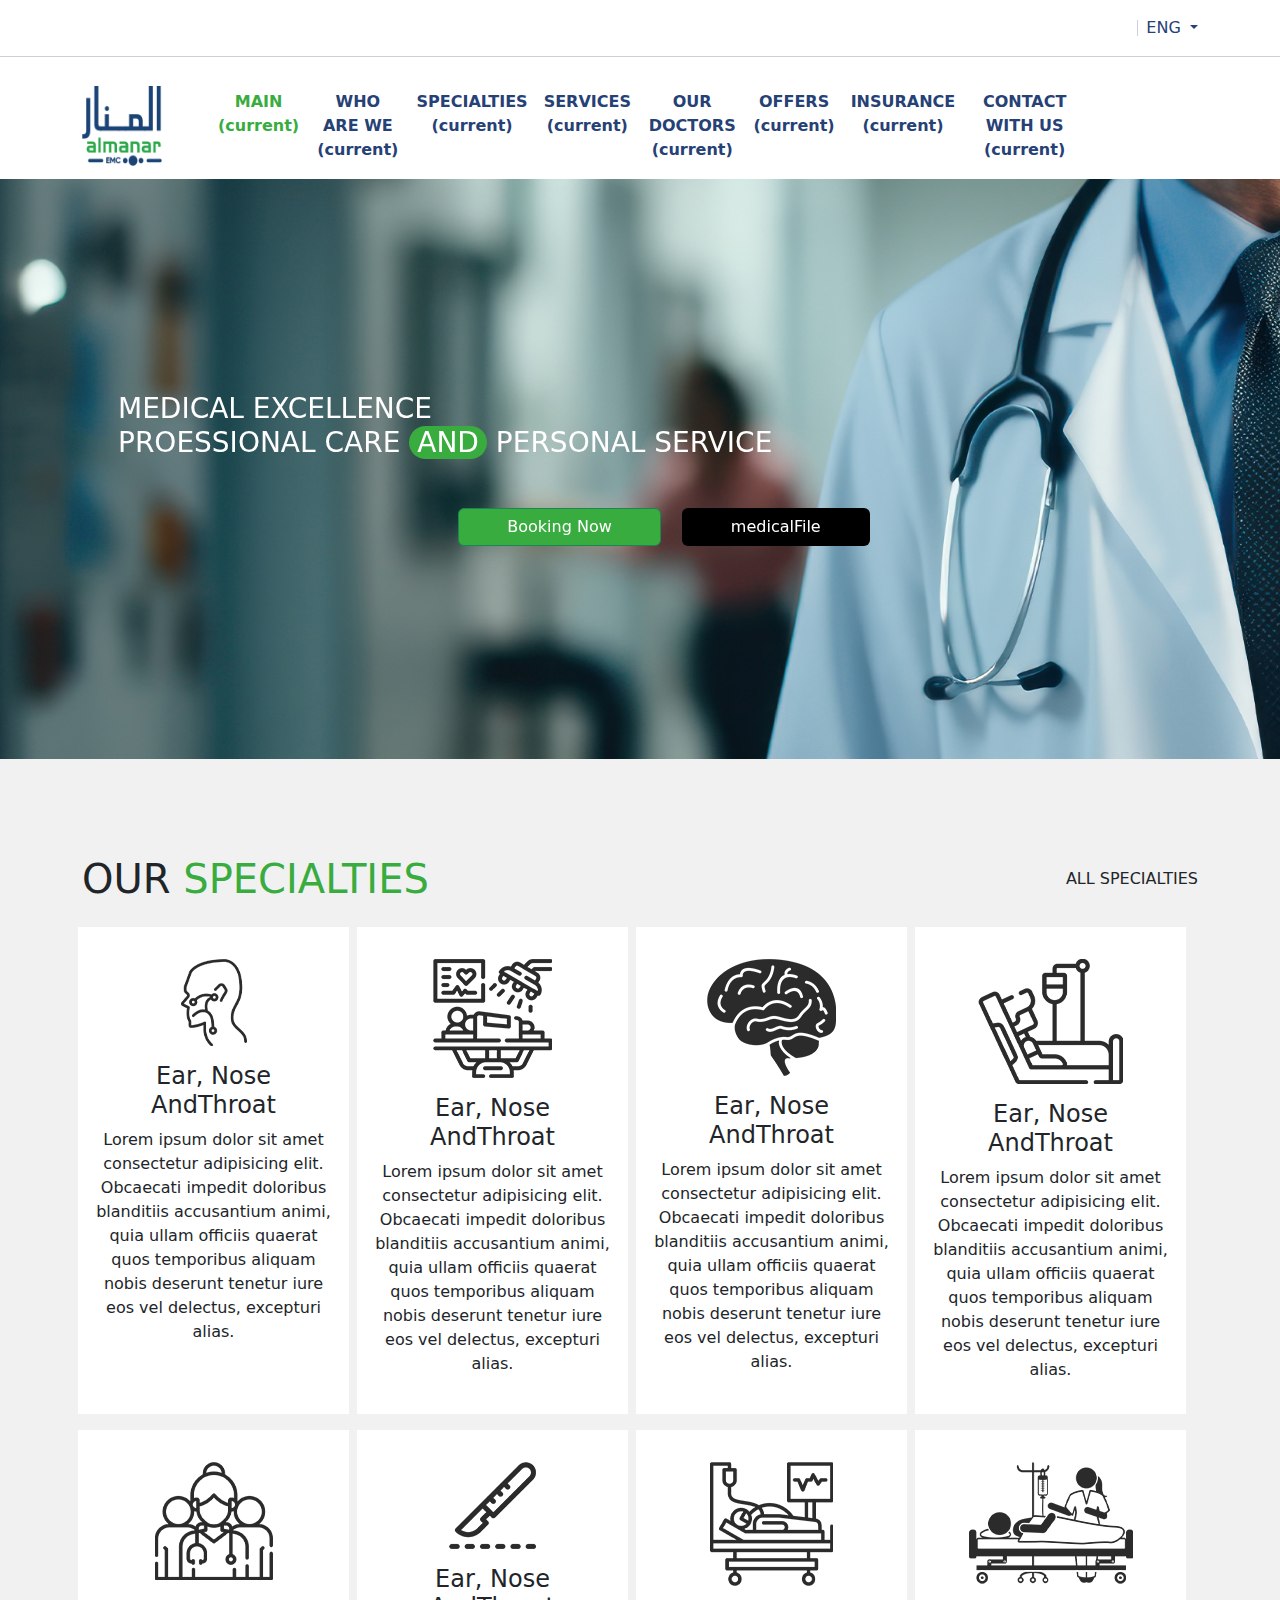
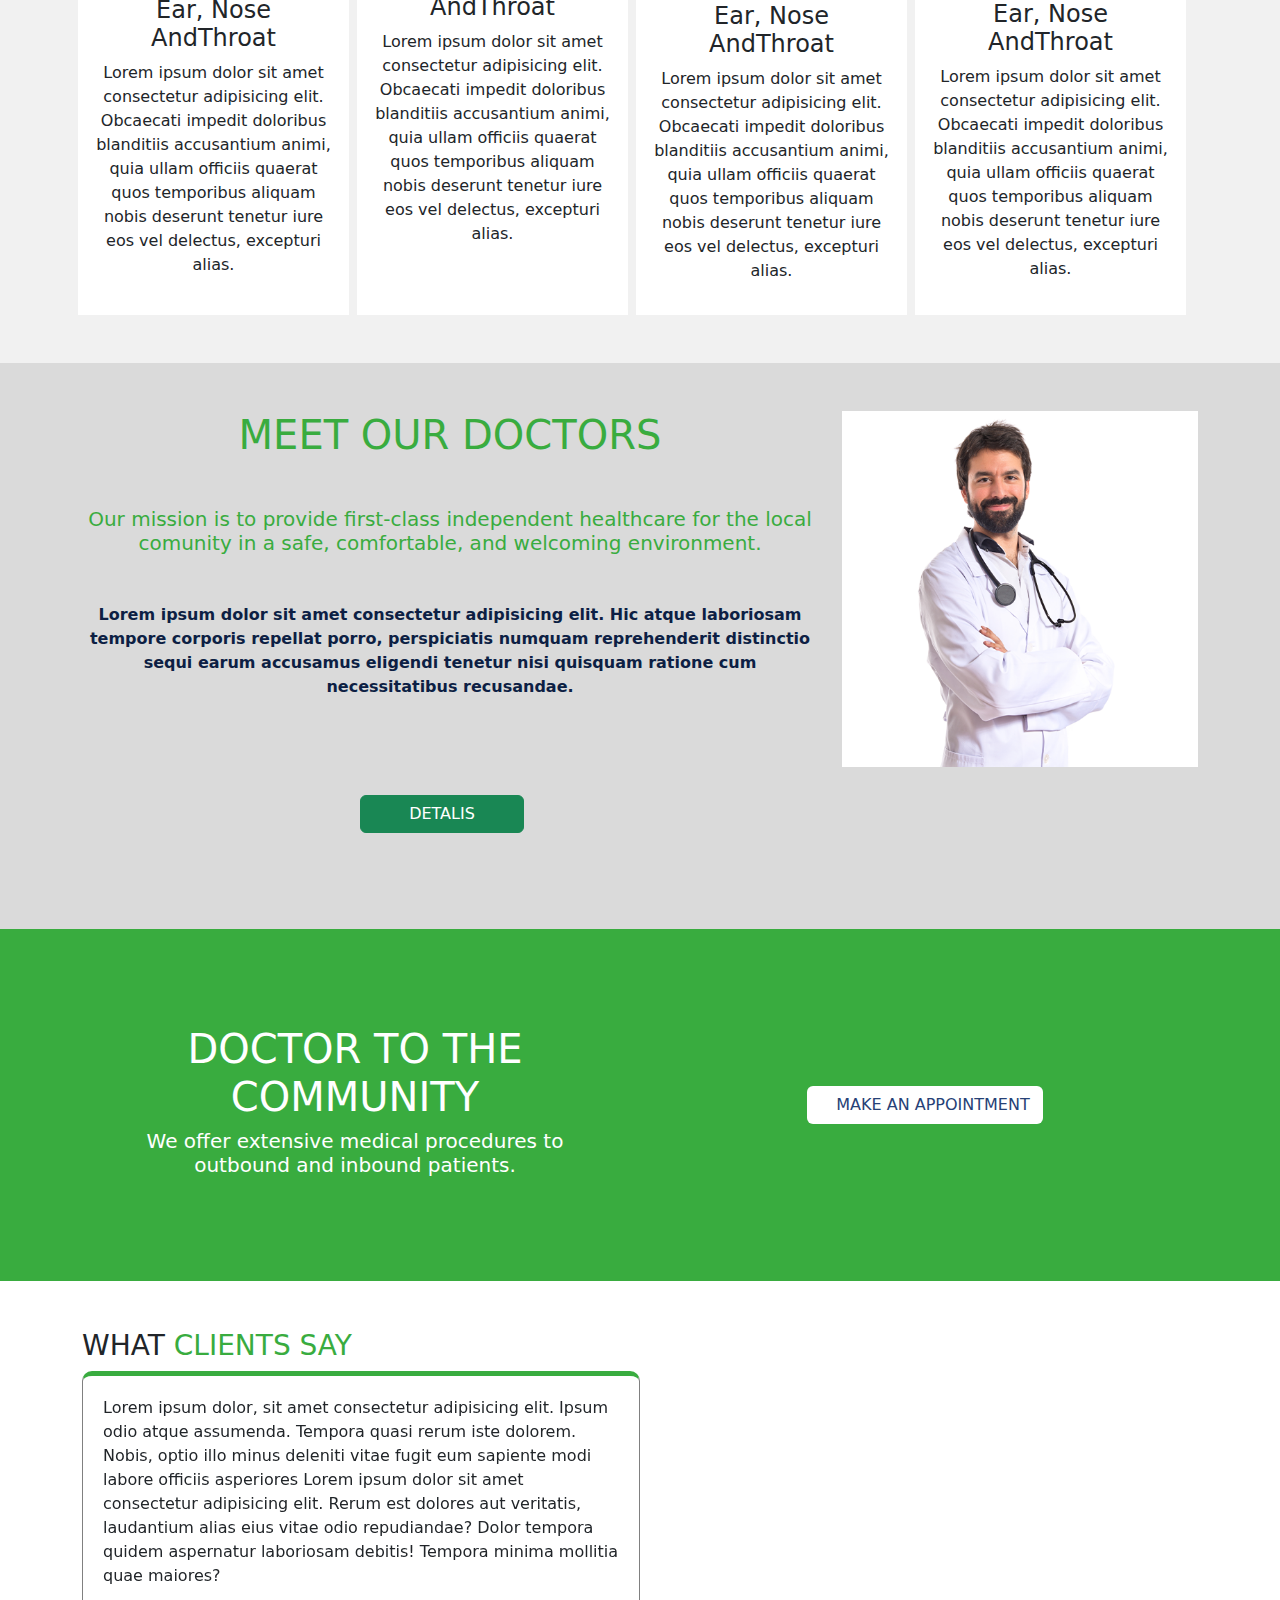
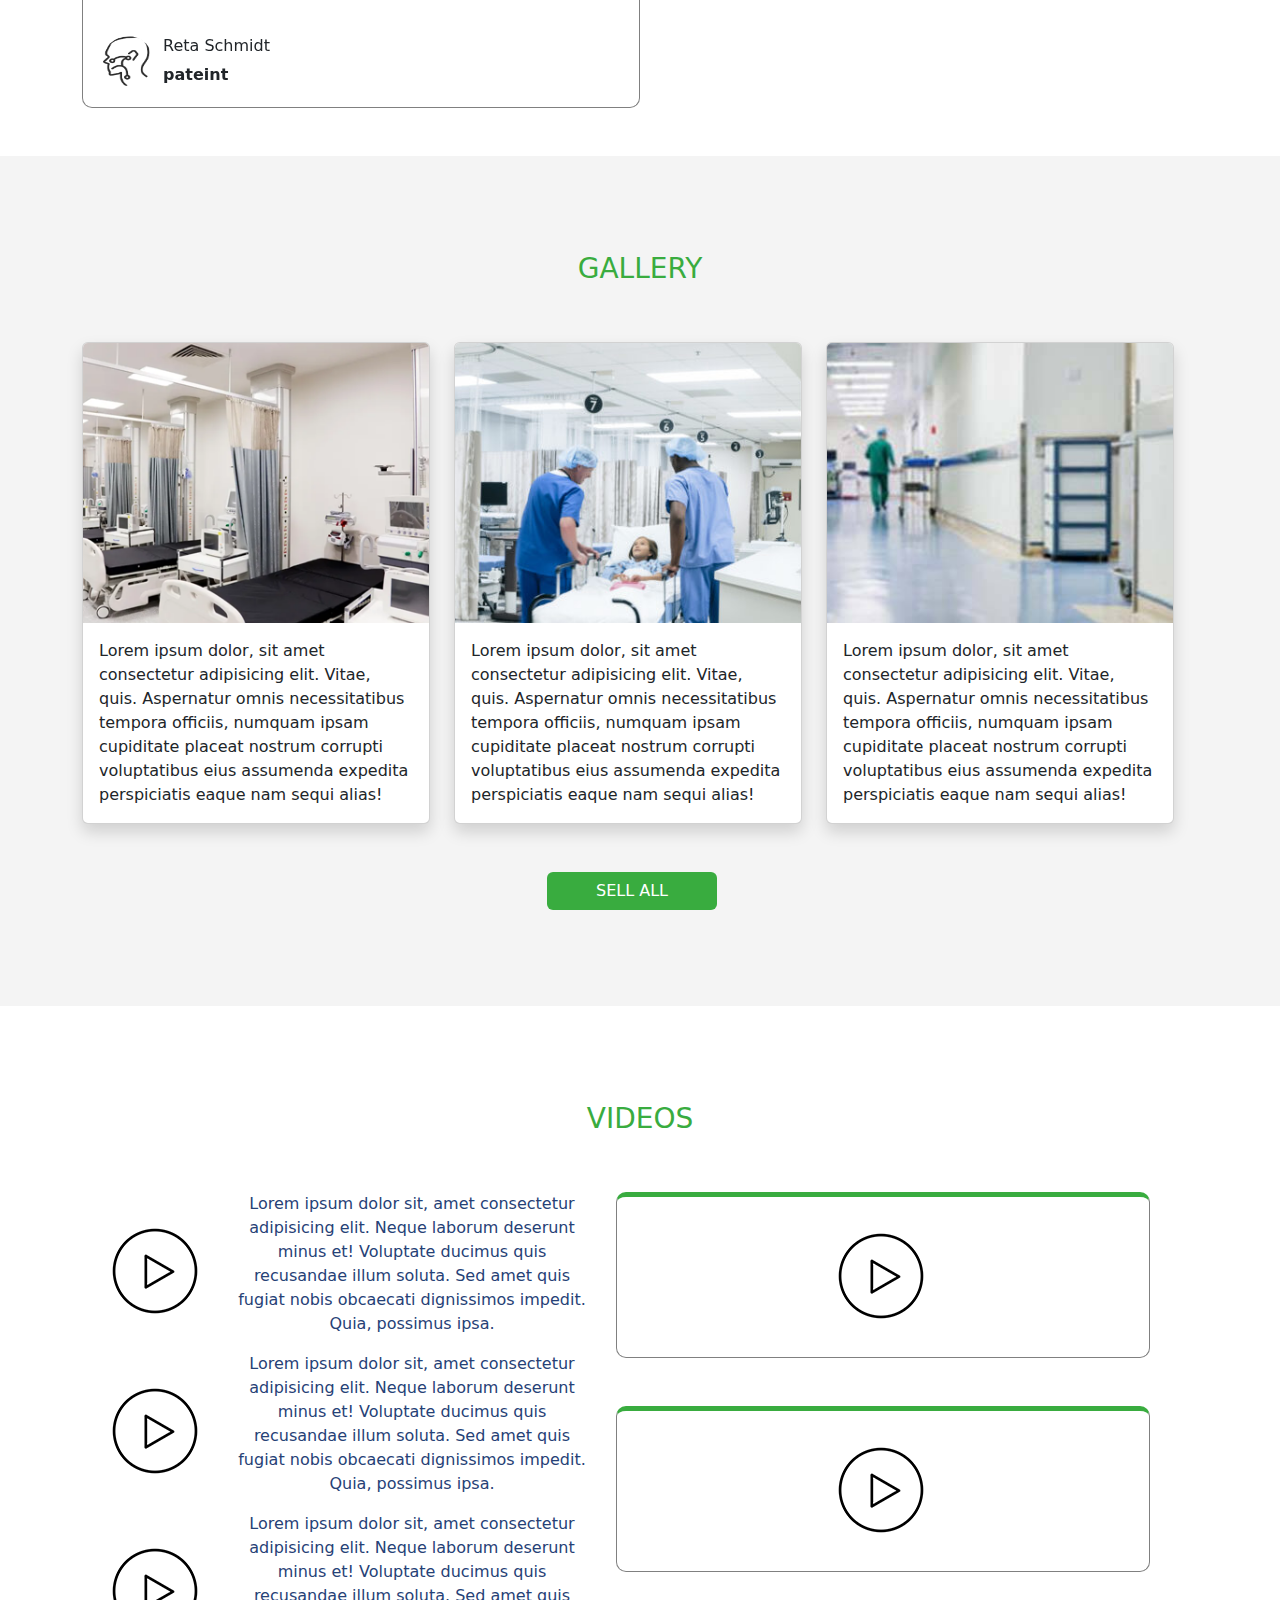
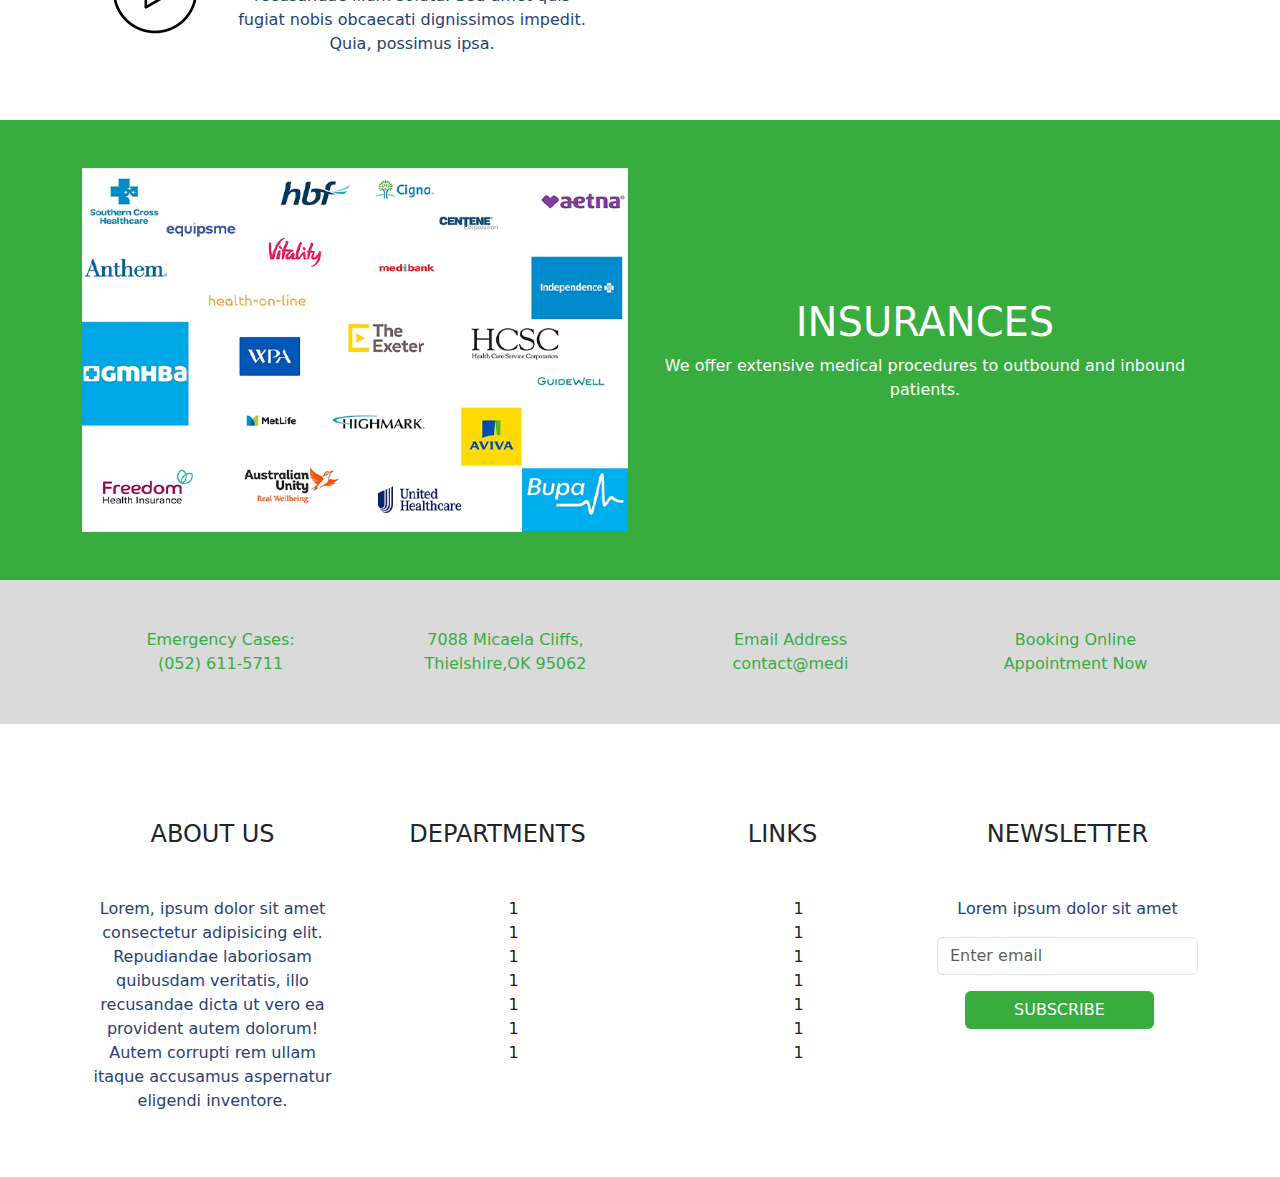
==== Home_page/index.html @ b16cdb9a "Main Folder" ====
<!DOCTYPE html>
<html lang="en">
  <head>
    <meta charset="UTF-8" />
    <meta name="viewport" content="width=device-width, initial-scale=1.0" />
    <title>Almanar</title>
    <!--Bootstrap cdn-->
    <link
      href="https://cdn.jsdelivr.net/npm/bootstrap@5.3.3/dist/css/bootstrap.min.css"
      rel="stylesheet"
      integrity="sha384-QWTKZyjpPEjISv5WaRU9OFeRpok6YctnYmDr5pNlyT2bRjXh0JMhjY6hW+ALEwIH"
      crossorigin="anonymous"
    />
    <!--Font awesome-->
    <link
      rel="stylesheet"
      href="https://cdnjs.cloudflare.com/ajax/libs/font-awesome/6.5.1/css/all.min.css"
      integrity="sha512-DTOQO9RWCH3ppGqcWaEA1BIZOC6xxalwEsw9c2QQeAIftl+Vegovlnee1c9QX4TctnWMn13TZye+giMm8e2LwA=="
      crossorigin="anonymous"
      referrerpolicy="no-referrer"
    />
    <!--Swiper-->
    <link rel="stylesheet" href="https://cdn.jsdelivr.net/npm/swiper@11/swiper-bundle.min.css" />
    <!--Custom css-->
    <link rel="stylesheet" href="style.css" />
  </head>
  <body>

    <!--Navbar-->
    <header class="nav mt-3">
      <div class="container">
        <div class="row">
          <div class="icons col-12 d-flex justify-content-lg-end justify-content-center  align-content-center my-auto">
            <i class="fa-brands fa-facebook-f fs-4 my-auto me-3"></i>
            <i class="fa-brands fa-x-twitter fs-4 my-auto mx-3"></i>
            <i class="fa-brands fa-instagram fs-4 my-auto mx-3"></i>
            <div class="vr my-auto mx-2"></div>

            <div class="dropdown">
              <span
                class="dropdown-toggle"
                type="button"
                id="dropdownMenuButton"
                data-toggle="dropdown"
                aria-haspopup="true"
                aria-expanded="false"
              >
                ENG
              </span>
              <div class="dropdown-menu" aria-labelledby="dropdownMenuButton">
                <a class="dropdown-item" href="#">ARB</a>
              </div>
            </div>
          </div>
        </div>
      </div>

      <hr class="mt-3 w-100" />

      <div class="container">
        <div class="menu">
          <nav class="navbar navbar-expand-lg navbar-light">
            <a class="navbar-brand mx-auto" href="#">
              <img src="asset/Logo_Image.png" width="80" height="80" alt="" />
            </a>
            <button
              class="navbar-toggler"
              type="button"
              data-toggle="collapse"
              data-target="#navbarSupportedContent"
              aria-controls="navbarSupportedContent"
              aria-expanded="false"
              aria-label="Toggle navigation"
            >
              <span class="navbar-toggler-icon"></span>
            </button>

            <div class="collapse navbar-collapse" id="navbarSupportedContent">
              <ul class="navbar-nav mx-5 text-center ">
                <li class="nav-item active">
                  <a class="nav-link" href="#">MAIN <span class="sr-only">(current)</span></a>
                </li>

                <li class="nav-item">
                  <a class="nav-link" href="#">WHO ARE WE <span class="sr-only">(current)</span></a>
                </li>

                <li class="nav-item">
                  <a class="nav-link" href="#"> SPECIALTIES <span class="sr-only">(current)</span></a>
                </li>

                <li class="nav-item">
                  <a class="nav-link" href="#">SERVICES <span class="sr-only">(current)</span></a>
                </li>

                <li class="nav-item">
                  <a class="nav-link" href="#">OUR DOCTORS <span class="sr-only">(current)</span></a>
                </li>

                <li class="nav-item">
                  <a class="nav-link" href="#">OFFERS <span class="sr-only">(current)</span></a>
                </li>

                <li class="nav-item">
                  <a class="nav-link" href="#">INSURANCE <span class="sr-only">(current)</span></a>
                </li>

                <li class="nav-item">
                  <a class="nav-link" href="#">CONTACT WITH US <span class="sr-only">(current)</span></a>
                </li>
                <li class="nav-item ms-5">
                  <a class="nav-link" href="#"><i class="fa-solid fa-magnifying-glass"></i></a>
                </li>
              </ul>
            </div>
          </nav>
        </div>
      </div>
    </header>
    <!--Navbar-->

    <!--Hero Section-->
    <div class="Hero d-flex justify-content-center align-items-center">
      <div class="container">
        <div class="row justify-content-center align-content-center">
         
          <div class=" swiper">
            <div class="swiper-wrapper">
              <div class="swiper-slide">
                <h3 class="text-white  ms-5">
                  MEDICAL EXCELLENCE <br />PROESSIONAL CARE <span class="v rounded-pill px-2"">AND</span> PERSONAL SERVICE
                </h3>
                <div class="btns ms-lg-5 text-center mt-5 ">
                  
                  <button type="button" class="btn btn-success  me-lg-3 my-3 my-lg-0 px-5 booking">Booking Now</button>
                  <button type="button" class="btn bg-black  text-white px-5 medicalFile">medicalFile</button>
                </div>
              </div>
              
              <div class="swiper-slide">
                <h3 class="text-white  ms-5">
                  MEDICAL EXCELLENCE <br />PROESSIONAL CARE <span class="v rounded-pill px-2"">AND</span> PERSONAL SERVICE
                </h3>
                <div class="btns ms-lg-5 text-center  mt-5">
                  
                  <button type="button" class="btn btn-success  me-lg-3 my-3  my-lg-0 px-5 booking">Booking Now</button>
                  <button type="button" class="btn bg-black  text-white px-5 medicalFile">medicalFile</button>
                </div>
              </div>
             
            </div>
            <div class="swiper-button swiper-button-next text-white px-3"></div>
            <div class=" swiper-button swiper-button-prev  text-white px-3 "></div>
          </div>
          
        </div>
      </div>
    </div>
    <!--Hero Section-->

    <!--OUR SPECIALTIES-->
    <div class="OURSPECIALTIES  py-5">
      <div class="container">
        <div class="row pt-5">
          <div class="col-12 d-flex justify-content-between  align-items-center">
            <h1>OUR <span class="display-lg-3 w">SPECIALTIES</span></h1>
            <h6>ALL SPECIALTIES</h6>
          </div>


          <div class="cards col-12 row text-center  ">

            <div class="col-12 col-lg  S_card mt-3 bg-white p-3 ms-2">
              <img src="asset/1.png" class="mt-3" alt="">
              <h4 class="mt-3 ">Ear, Nose AndThroat</h4>
              <p>Lorem ipsum dolor sit amet consectetur adipisicing elit. Obcaecati impedit doloribus blanditiis accusantium animi, quia ullam officiis quaerat quos temporibus aliquam nobis deserunt tenetur iure eos vel delectus, excepturi alias.</p>
            </div>

            <div class="col-12 col-lg  S_card mt-3 bg-white p-3 ms-2">
              <img src="asset/2.png" class="mt-3" alt="">
              <h4 class="mt-3 ">Ear, Nose AndThroat</h4>
              <p>Lorem ipsum dolor sit amet consectetur adipisicing elit. Obcaecati impedit doloribus blanditiis accusantium animi, quia ullam officiis quaerat quos temporibus aliquam nobis deserunt tenetur iure eos vel delectus, excepturi alias.</p>
            </div>


            <div class="col-12 col-lg S_card mt-3 bg-white ms-2 p-3 ms-2">
              <img src="asset/3.png" class="mt-3" alt="">
              <h4 class="mt-3 ">Ear, Nose AndThroat</h4>
              <p>Lorem ipsum dolor sit amet consectetur adipisicing elit. Obcaecati impedit doloribus blanditiis accusantium animi, quia ullam officiis quaerat quos temporibus aliquam nobis deserunt tenetur iure eos vel delectus, excepturi alias.</p>
            </div>


            <div class="col-12 col-lg  S_card mt-3 bg-white p-3 ms-2">
              <img src="asset/4.png" class="mt-3" alt="">
              <h4 class="mt-3 ">Ear, Nose AndThroat</h4>
              <p>Lorem ipsum dolor sit amet consectetur adipisicing elit. Obcaecati impedit doloribus blanditiis accusantium animi, quia ullam officiis quaerat quos temporibus aliquam nobis deserunt tenetur iure eos vel delectus, excepturi alias.</p>
            </div>
          
            
          </div>


          <div class="cards col-12 row text-center">

            <div class="col-12 col-lg   S_card mt-3 bg-white p-3 ms-2">
              <img src="asset/5.png" class="mt-3" alt="">
              <h4 class="mt-3 ">Ear, Nose AndThroat</h4>
              <p>Lorem ipsum dolor sit amet consectetur adipisicing elit. Obcaecati impedit doloribus blanditiis accusantium animi, quia ullam officiis quaerat quos temporibus aliquam nobis deserunt tenetur iure eos vel delectus, excepturi alias.</p>
            </div>

            <div class="col-12 col-lg  S_card mt-3 bg-white p-3 ms-2">
              <img src="asset/6.png" class="mt-3" alt="">
              <h4 class="mt-3 ">Ear, Nose AndThroat</h4>
              <p>Lorem ipsum dolor sit amet consectetur adipisicing elit. Obcaecati impedit doloribus blanditiis accusantium animi, quia ullam officiis quaerat quos temporibus aliquam nobis deserunt tenetur iure eos vel delectus, excepturi alias.</p>
            </div>


            <div class="col-12 col-lg  S_card mt-3 bg-white ms-2 p-3 ms-2">
              <img src="asset/7.png" class="mt-3" alt="">
              <h4 class="mt-3 ">Ear, Nose AndThroat</h4>
              <p>Lorem ipsum dolor sit amet consectetur adipisicing elit. Obcaecati impedit doloribus blanditiis accusantium animi, quia ullam officiis quaerat quos temporibus aliquam nobis deserunt tenetur iure eos vel delectus, excepturi alias.</p>
            </div>


            <div class=" col-12 col-lg S_card mt-3 bg-white p-3 ms-2">
              <img src="asset/8.png" class="mt-3" alt="">
              <h4 class="mt-3 ">Ear, Nose AndThroat</h4>
              <p>Lorem ipsum dolor sit amet consectetur adipisicing elit. Obcaecati impedit doloribus blanditiis accusantium animi, quia ullam officiis quaerat quos temporibus aliquam nobis deserunt tenetur iure eos vel delectus, excepturi alias.</p>
            </div>
          
            
          </div>
        </div>
      </div>
    </div>
     <!--OUR SPECIALTIES-->

     <!--MEET OUR DOCTORS-->
     <div class="ourdoctors">
      <div class="container">
        <div class="row py-5">
          <div class="col-lg-8 col-12 text text-center">
            <h1>MEET OUR DOCTORS</h1>
            <h5 class="my-5">Our mission is to provide first-class independent healthcare for the local comunity in a safe, comfortable, and welcoming environment.</h5>

            <p class="mb-5">Lorem ipsum dolor sit amet consectetur adipisicing elit. Hic atque laboriosam tempore corporis repellat porro, perspiciatis numquam reprehenderit distinctio sequi earum accusamus eligendi tenetur nisi quisquam ratione cum necessitatibus recusandae.</p>
            <button type="button" class="btn btn-success  me-3  px-5 my-5">DETALIS</button>
          </div>
          <div class="col-lg-4 col-12">
            <img src="asset/9.png" class="img-fluid" alt="">
          </div>
        </div>
      </div>
     </div>
     <!--MEET OUR DOCTORS-->

     <!--community-->
     <div class="community">
      <div class="container">
        <div class="row py-5 justify-content-center align-items-center">
          <div class="Text col-lg-6 col-12 text-center p-5">
            <h1 class="text-white">DOCTOR TO THE COMMUNITY</h1>
            <h5 class="text-white">We offer extensive medical procedures to outbound and inbound patients.</h5>
          </div>
          <div class="col-lg-6 col-12 Btn text-center">
            <button class="btn bg-white "> <i class="fa-solid fa-calendar-days mx-2"></i> MAKE AN APPOINTMENT</button>
          </div>
        </div>
      </div>
     </div>
     <!--community-->

     <!--CLIENTS-->
     <div class="clients">
      <div class="container">
        <div class="row py-5">
          <div class="col-12 navigation">
            <h3>WHAT <span>CLIENTS SAY</span></h3>
            <div class="arrow">
            </div>
          </div>
          <div class=" clinets col-12 row">
              <div class="swiper-wrapper ">
                <div class="swiper-slide w-50 ">
                  <p>Lorem ipsum dolor, sit amet consectetur adipisicing elit. Ipsum odio atque assumenda. Tempora quasi rerum iste dolorem. Nobis, optio illo minus deleniti vitae fugit eum sapiente modi labore officiis asperiores Lorem ipsum dolor sit amet consectetur adipisicing elit. Rerum est dolores aut veritatis, laudantium alias eius vitae odio repudiandae? Dolor tempora quidem aspernatur laboriosam debitis! Tempora minima mollitia quae maiores? </p>
                  <div class="card-footer d-flex bg-transparent mt-5">
                    <img class="avatar" src="asset/1.png" alt="User Avatar">
                    <div class="Slideinfo ">
                      <h6>Reta Schmidt</h6>
                      <span class="user-name">pateint</span>
                    </div>
                  
                  </div>
                </div>
                
                <!-- <div class="swiper-slide w-50 ">
                  <p>Lorem ipsum dolor, sit amet consectetur adipisicing elit. Ipsum odio atque assumenda. Tempora quasi rerum iste dolorem. Nobis, optio illo minus deleniti vitae fugit eum sapiente modi labore officiis asperiores Lorem ipsum dolor sit amet consectetur adipisicing elit. Rerum est dolores aut veritatis, laudantium alias eius vitae odio repudiandae? Dolor tempora quidem aspernatur laboriosam debitis! Tempora minima mollitia quae maiores? </p>
                  <div class="card-footer d-flex bg-transparent mt-5">
                    <img class="avatar" src="asset/1.png" alt="User Avatar">
                    <div class="Slideinfo ">
                      <h6>Reta Schmidt</h6>
                      <span class="user-name">pateint</span>
                    </div>
                  
                  </div>
                </div> -->
             
               
              </div>
              <div class="swiper-pagination"></div>
            
          </div>
        </div>
      </div>
     </div>
     <!--CLIENTS-->


     <!--GALLERY-->
     <div class="Gallery py-5">
      <div class="container">
        <div class="row ">
          <div class="col-12 navigation text-center text-lg-left mt-5">
            <h3>GALLERY</h3>
            <div class="arrow">
            </div>
          </div>


          <div class=" G_Cards col-12 row   mt-5" >

            <div class=" col-12 col-lg-4 my-lg-0 my-3 G_Card">
              <div class="card shadow" style="width: 100%;">
                <img class="card-img-top" src="asset/10.png" alt="Card image cap">
                <div class="card-body">
                  <p class="card-text">Lorem ipsum dolor, sit amet consectetur adipisicing elit. Vitae, quis. Aspernatur omnis necessitatibus tempora officiis, numquam ipsam cupiditate placeat nostrum corrupti voluptatibus eius assumenda expedita perspiciatis eaque nam sequi alias!</p>
                </div>
              </div>
            </div>

            <div class="col-12 col-lg-4 my-lg-0 my-3 G_Card">
              <div class="card shadow" style="width: 100%;">
                <img class="card-img-top" src="asset/11.png" alt="Card image cap">
                <div class="card-body">
                  <p class="card-text">Lorem ipsum dolor, sit amet consectetur adipisicing elit. Vitae, quis. Aspernatur omnis necessitatibus tempora officiis, numquam ipsam cupiditate placeat nostrum corrupti voluptatibus eius assumenda expedita perspiciatis eaque nam sequi alias!</p>
                </div>
              </div>
            </div>
            
            <div class="col-12 col-lg-4 my-lg-0 my-3 G_Card  ">
              <div class="card shadow" style="width: 100%;">
                <img class="card-img-top" src="asset/12.png" alt="Card image cap">
                <div class="card-body">
                  <p class="card-text">Lorem ipsum dolor, sit amet consectetur adipisicing elit. Vitae, quis. Aspernatur omnis necessitatibus tempora officiis, numquam ipsam cupiditate placeat nostrum corrupti voluptatibus eius assumenda expedita perspiciatis eaque nam sequi alias!</p>
                </div>
              </div>
            </div>

         

          </div>

          <div class="col-12 justify-content-center text-center">
            <button type="button" class="btn q  me-3  px-5 my-5">SELL ALL</button>
          </div>
        </div>
      </div>
     </div>
     <!--GALLERY-->
    

     <!--VIDEOS-->
     <div class="Videos py-5">
      <div class="container">
        <div class="row">
          <div class="col-12 navigation text-lg-left text-center mt-5">
            <h3>VIDEOS</h3>
          </div>
          <div class=" vedio col-12 mt-5 row">
            <div class=" col-12 col-lg-6 row  text-center ">

              <div class="col-12 d-flex justify-content-center align-items-center">
                <img src="asset/13.png" class="img-fluid" alt="">
                <p>Lorem ipsum dolor sit, amet consectetur adipisicing elit. Neque laborum deserunt minus et! Voluptate ducimus quis recusandae illum soluta. Sed amet quis fugiat nobis obcaecati dignissimos impedit. Quia, possimus ipsa.</p>
              </div>

              <div class="col-12 d-flex justify-content-center align-items-center">
                <img src="asset/13.png" class="img-fluid" alt="">
                <p>Lorem ipsum dolor sit, amet consectetur adipisicing elit. Neque laborum deserunt minus et! Voluptate ducimus quis recusandae illum soluta. Sed amet quis fugiat nobis obcaecati dignissimos impedit. Quia, possimus ipsa.</p>
              </div>


              <div class="col-12 d-flex justify-content-center align-items-center">
                <img src="asset/13.png" class="img-fluid" alt="">
                <p>Lorem ipsum dolor sit, amet consectetur adipisicing elit. Neque laborum deserunt minus et! Voluptate ducimus quis recusandae illum soluta. Sed amet quis fugiat nobis obcaecati dignissimos impedit. Quia, possimus ipsa.</p>
              </div>

            </div>



            <div class="col-12 col-lg-6 text-center">
              <div class="z mb-5">
                <img src="asset/13.png" class="img-fluid" alt="">
              </div>
              <div class=" z">
                <img src="asset/13.png" class="img-fluid" alt="">
              </div>
            </div>
          </div>
        </div>
      </div>
     </div>
     <!--VIDEOS-->

     <!--INSURANCES-->
     <div class="insurances py-5">
      <div class="container">
        <div class="row">
          <div class=" col-12 col-lg-6 my-2 my-lg-0">
            <img src="asset/14.png" class="img-fluid" alt="">
          </div>
          <div class=" text  col-12 col-lg-6 text-center my-auto text-white">
            <h1>
              INSURANCES
            </h1>
            <span>We offer extensive medical procedures to outbound and inbound patients.</span>
          </div>
        </div>
      </div>
     </div>
     <!--INSURANCES-->

     <!--INFO-->
     <div class="info py-5">
      <div class="container">
        <div class="row text-center justify-content-center align-content-center">

          <div class=" col-12 col-lg-3 my-lg-0 my-3 d-flex  justify-content-center align-items-center text-center">
            <i class="fa-solid fa-phone fs-1 mx-2 "></i>
            <span class="text-center">
              Emergency Cases:<br>
              (052) 611-5711
            </span>
          </div>


          <div class="col-12 col-lg-3 my-lg-0 my-3 d-flex  justify-content-center align-items-center text-center">
            <i class="fa-solid fa-location-dot fs-1 mx-2"></i>
            <span class="text-center">
             7088 Micaela Cliffs,<br>
              Thielshire,OK 95062
            </span>
          </div>


          <div class="col-12 col-lg-3 my-lg-0 my-3 d-flex  justify-content-center align-items-center text-center">
            <i class="fa-regular fa-envelope fs-1 mx-2"></i>
            <span class="text-center">
              Email Address<br>
             contact@medi
            </span>
          </div>

          <div class="col-12 col-lg-3 my-lg-0 my-3 d-flex  justify-content-center align-items-center text-center">
            <i class="fa-regular fa-calendar-days fs-1 mx-2""></i>
            <span class="text-center">
              Booking Online<br>
              Appointment Now
            </span>
          </div>
        </div>
      </div>
     </div>
     <!--INFO-->

     <!--Footer-->
     <div class="footer py-5">
      <div class="container">
        <div class="row">

          <div class=" col-12 col-lg-3 text-center">
            <div class="title my-5">
              <h4>ABOUT US</h4>
            </div>
            <p>Lorem, ipsum dolor sit amet consectetur adipisicing elit. Repudiandae laboriosam quibusdam veritatis, illo recusandae dicta ut vero ea provident autem dolorum! Autem corrupti rem ullam itaque accusamus aspernatur eligendi inventore.</p>
            <div class="icons d-flex text-center justify-content-center">
              <i class="fa-brands fa-facebook-f fs-4 my-auto me-3"></i>
              <i class="fa-brands fa-x-twitter fs-4 my-auto mx-3"></i>
              <i class="fa-brands fa-instagram fs-4 my-auto mx-3"></i>
            </div>
          </div>

          <div class="col-12 col-lg-3 text-center">
            <div class="title my-5">
              <h4>DEPARTMENTS</h4>
            </div>
            <ul>
              <li>1</li>
              <li>1</li>
              <li>1</li>
              <li>1</li>
              <li>1</li>
              <li>1</li>
              <li>1</li>
            </ul>
          </div>

          <div class="col-12 col-lg-3 text-center">
            <div class="title my-5">
              <h4>LINKS</h4>
            </div>
            <ul>
              <li>1</li>
              <li>1</li>
              <li>1</li>
              <li>1</li>
              <li>1</li>
              <li>1</li>
              <li>1</li>
            </ul>
          </div>


          <div class="col-12 col-lg-3 text-center">
            <div class="title my-5">
              <h4>NEWSLETTER</h4>
            </div>
            <p>Lorem ipsum dolor sit amet </p>
            <div>
              <form>
                <div class="form-group">
                  <input type="email" class="form-control" id="exampleInputEmail1" aria-describedby="emailHelp" placeholder="Enter email">
                </div>
                <button type="button" class="btn q  me-3  px-5 my-3">SUBSCRIBE</button>
              </form>
            </div>
          </div>

        </div>
      </div>
     </div>
     <!--Footer-->
    
    <!-- Bootstrap cdn -->
    <script
      src="https://code.jquery.com/jquery-3.2.1.slim.min.js"
      integrity="sha384-KJ3o2DKtIkvYIK3UENzmM7KCkRr/rE9/Qpg6aAZGJwFDMVNA/GpGFF93hXpG5KkN"
      crossorigin="anonymous"
    ></script>
    <script
      src="https://cdn.jsdelivr.net/npm/popper.js@1.12.9/dist/umd/popper.min.js"
      integrity="sha384-ApNbgh9B+Y1QKtv3Rn7W3mgPxhU9K/ScQsAP7hUibX39j7fakFPskvXusvfa0b4Q"
      crossorigin="anonymous"
    ></script>
    <script
      src="https://cdn.jsdelivr.net/npm/bootstrap@4.0.0/dist/js/bootstrap.min.js"
      integrity="sha384-JZR6Spejh4U02d8jOt6vLEHfe/JQGiRRSQQxSfFWpi1MquVdAyjUar5+76PVCmYl"
      crossorigin="anonymous"
    ></script>

    <!--Swiper-->
    <script src="https://cdn.jsdelivr.net/npm/swiper@11/swiper-bundle.min.js"></script>
    <!--Custom js-->
    <script src="main.js"></script>
  </body>
</html>
---- Home_page/style.css ----
* {
  box-sizing: border-box;
}
:root {
  --white-color: #ffffff;
  --main-color: #39ac3f;
  --primary-color: #2b98d4;
  --secound-color: #264176;
  --danger-color: #e7332a;
  --dark-color: #4e4e4d;
  --light-color: #f1f1f1;
  --secondary-color: #929292;
  --black:#000
  --main-raduis: 10px;
  --main-font-size: 14px;
  --main-font-icon: 24px;
}
body{
  overflow-x: hidden;
}
a {
  color: inherit !important;
}

/*Navbar*/
.nav {
  color: var(--secound-color) !important;
}
.icons i {
  color: var(--secound-color);
}
.icons i:hover {
  color: var(--main-color) !important;
  cursor: pointer;
}
.navbar-nav {
  font-weight: bold;
}
.nav-item {
  color: var(--secound-color) !important;
}
.nav-item:hover {
  color: var(--main-color) !important;
}
.active {
  color: var(--main-color) !important;
}
/*Navbar*/

/*Hero*/
.Hero {
  background-image: url("asset/HeroBanner.png");
  background-position: center;
  background-repeat: no-repeat;
  background-size: cover;
  height: 580px;
  width: 100%;
}

.v {
  background-color: #39ac3f;
}
.swiper-button {
  background-color: rgba(0, 0, 0, 0.5);
}
.swiper-button:hover {
  background-color: var(--main-color);
}
.swiper-button-prev {
  margin-left: -9px;
}
/* Optionally, you can style the icons within the buttons */
.swiper-button-next::after,
.swiper-button-prev::after {
  font-size: 20px; /* Change the font size of the icon */
  /* Add any other styles you need */
}
.booking{
  background-color: var(--main-color);
}
/*Hero*/
/*OURSPECIALTIES*/
.OURSPECIALTIES{
  background-color: #F1F1F1;
}
.w{
  color: var(--main-color);
}
.S_card{
  transition: box-shadow 0.5s ease;
}
.S_card:hover h4{
  color: var(--main-color);
}
.S_card:hover p{
 color:var(--secound-color)
}
.S_card:hover{
    box-shadow: 0px 0px 10px rgba(0, 0, 0, 0.5); /* Adjust shadow properties as needed */
}
/*OURSPECIALTIES*/
/*ourdoctors*/
.ourdoctors{
  background-color: #DADADA ;
  h1{
    color:var(--main-color)
  }
  h5{
    color:var(--main-color)
  }
  p{
    color:#0d1f44;
    font-weight: bolder;
  }
}
/*ourdoctors*/
/*community*/
.community{
background-color: var(--main-color);
button{
  color:var(--secound-color)
}
}

/*community*/

/*clients*/
.clients{
  background-color: #fff;
  .navigation{
    span{
      color:var(--main-color)
    }
  }
  .swiper-slide{
    border-top: 5px solid var(--main-color); /* Green border on top */
    border-left: 1px solid gray; /* Remove left border */
    border-right:1px solid gray; /* Remove right border */
    border-bottom:1px solid gray; /* Remove bottom border */
    padding: 20px; /* Add padding for content */
  
    border-radius: 10px;
  }
  .avatar {
    width: 50px; /* Set avatar width as needed */
    height: 50px; /* Set avatar height as needed */
    border-radius: 50%; /* Make the avatar circular */
    margin-right: 10px; /* Add margin between avatar and user name */
  }
  
  .user-name {
    font-weight: bold;
  }
}
/*clients*/
/*Gallery*/
.Gallery{
  background-color: #F4F4F4;

    h3{
      color:var(--main-color)
    }
    .G_Card:hover p{
      color: var(--main-color);
    }
  .q{
    background-color: var(--main-color) !important;
    color: white;
  }
}
/*Gallery*/
/*Videos*/
.Videos{
  h3{
    color:var(--main-color)
  }
  p{
    color: var(--secound-color);
  }
  .z{
    border-top: 5px solid var(--main-color); /* Green border on top */
    border-left: 1px solid gray; /* Remove left border */
    border-right:1px solid gray; /* Remove right border */
    border-bottom:1px solid gray; /* Remove bottom border */
    padding: 20px; /* Add padding for content */
  
    border-radius: 10px;
  }
}
/*Videos*/
/*insurances*/
.insurances{
  background-color: var(--main-color);
}
/*insurances*/
/*info*/
.info{
  background-color: #DADADA ;
  color: var(--main-color);
}
/*info*/
/*footer*/
.footer{

  p{
    color:var(--secound-color)
  }
  ul{
    list-style: none;
  }
  .q{
    background-color: var(--main-color) !important;
    color: white;
  }
}
/*footer*/
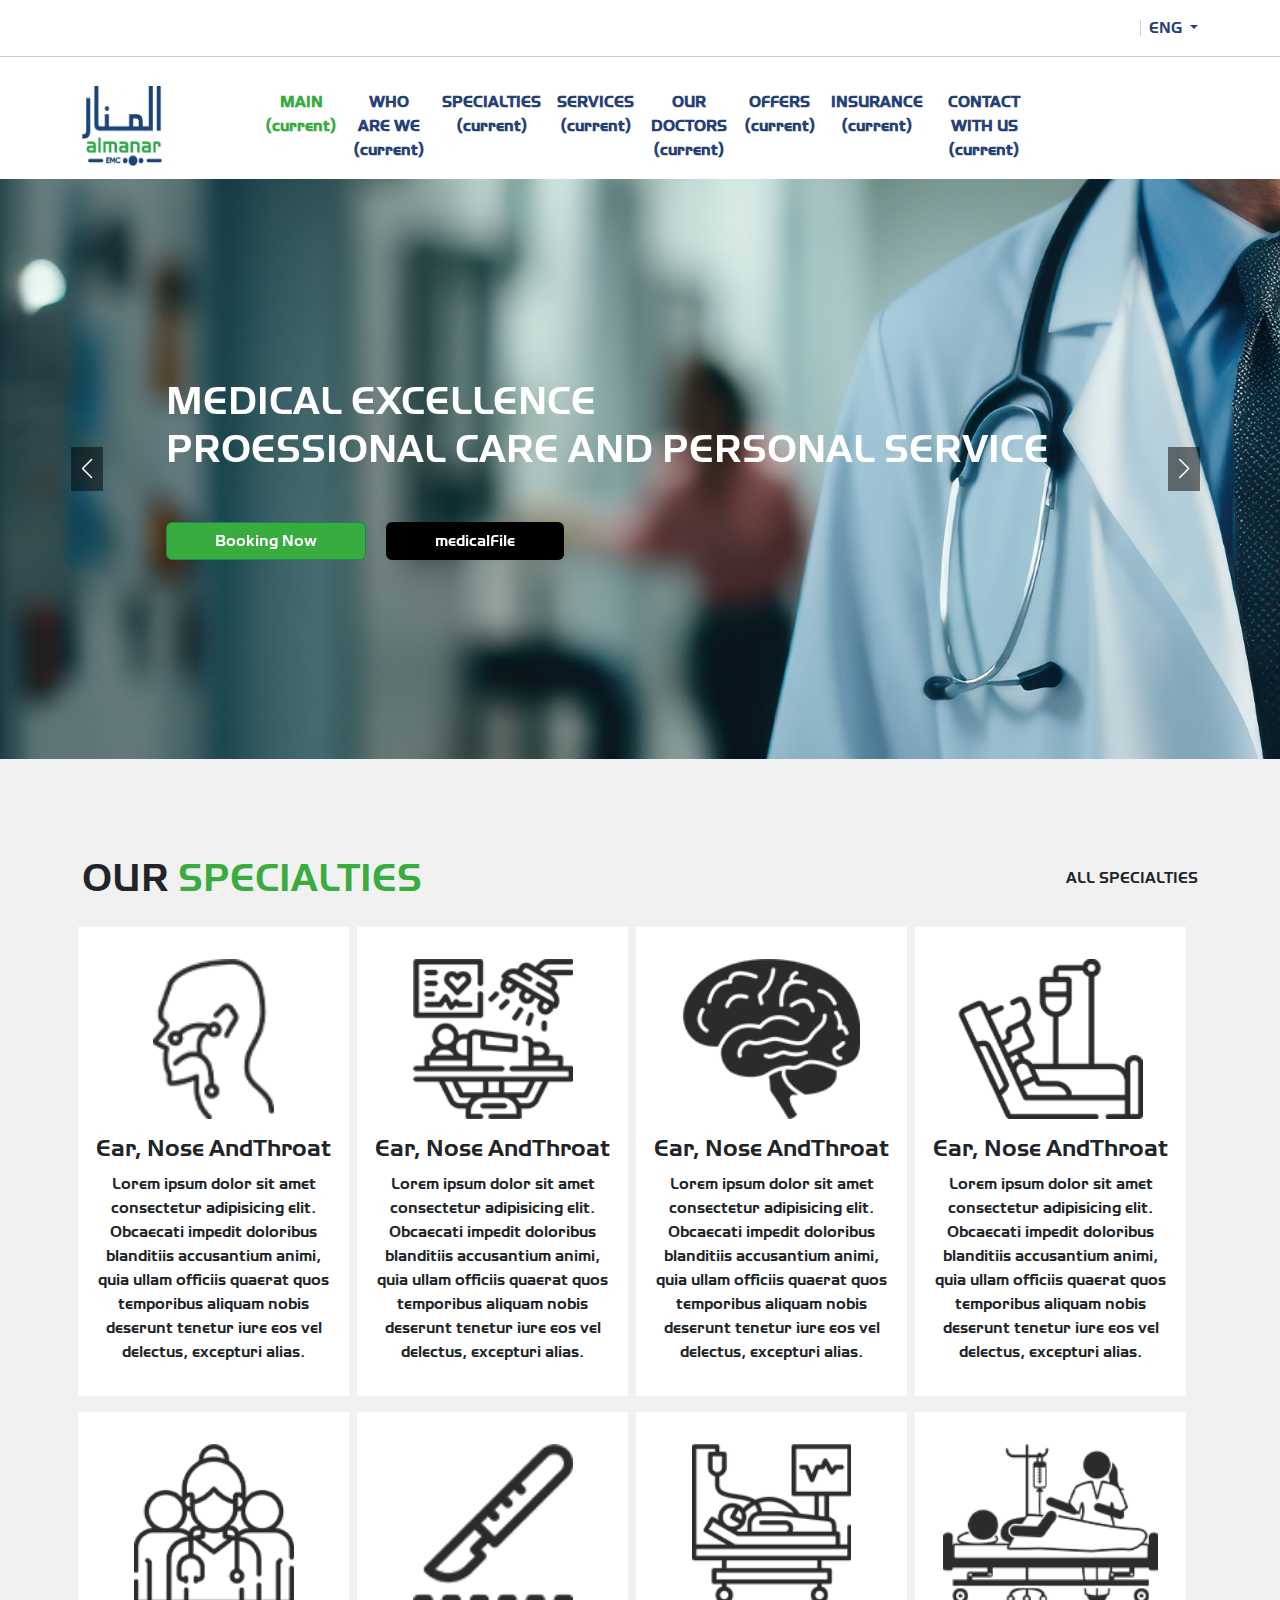
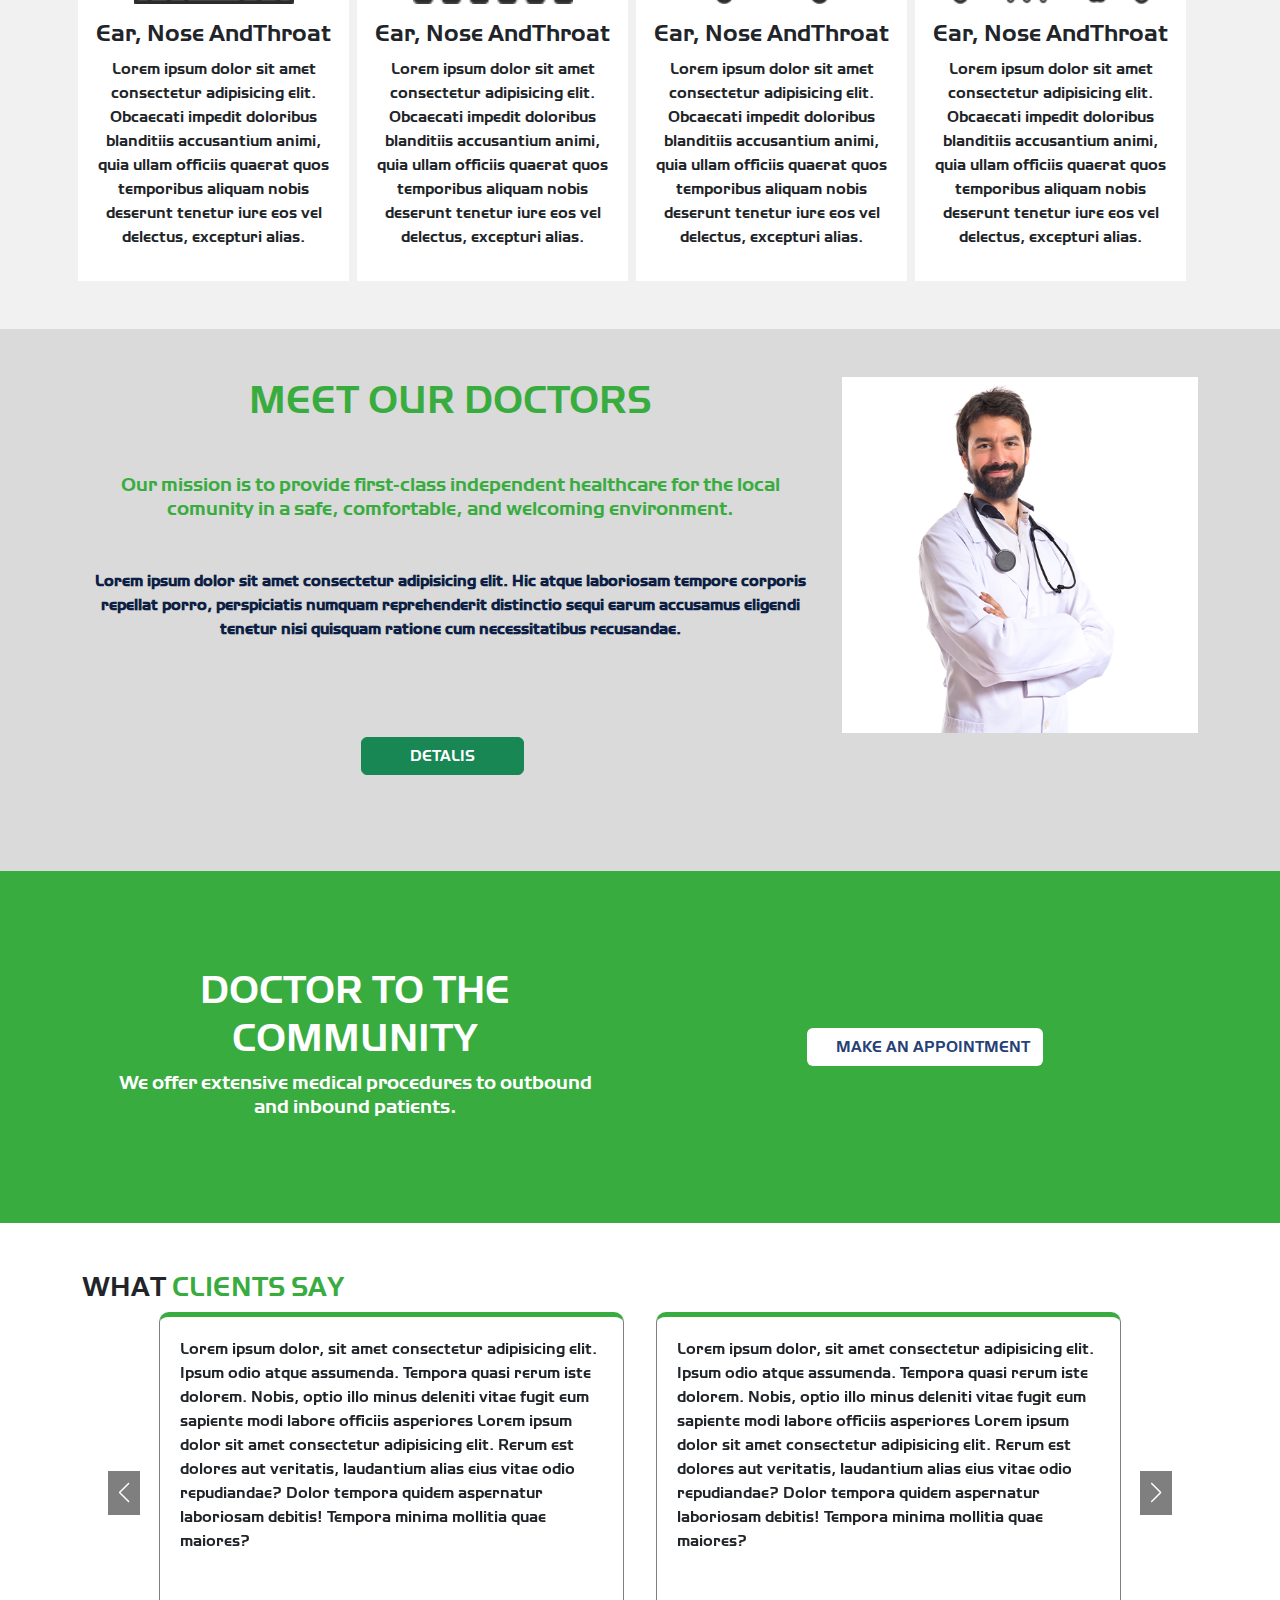
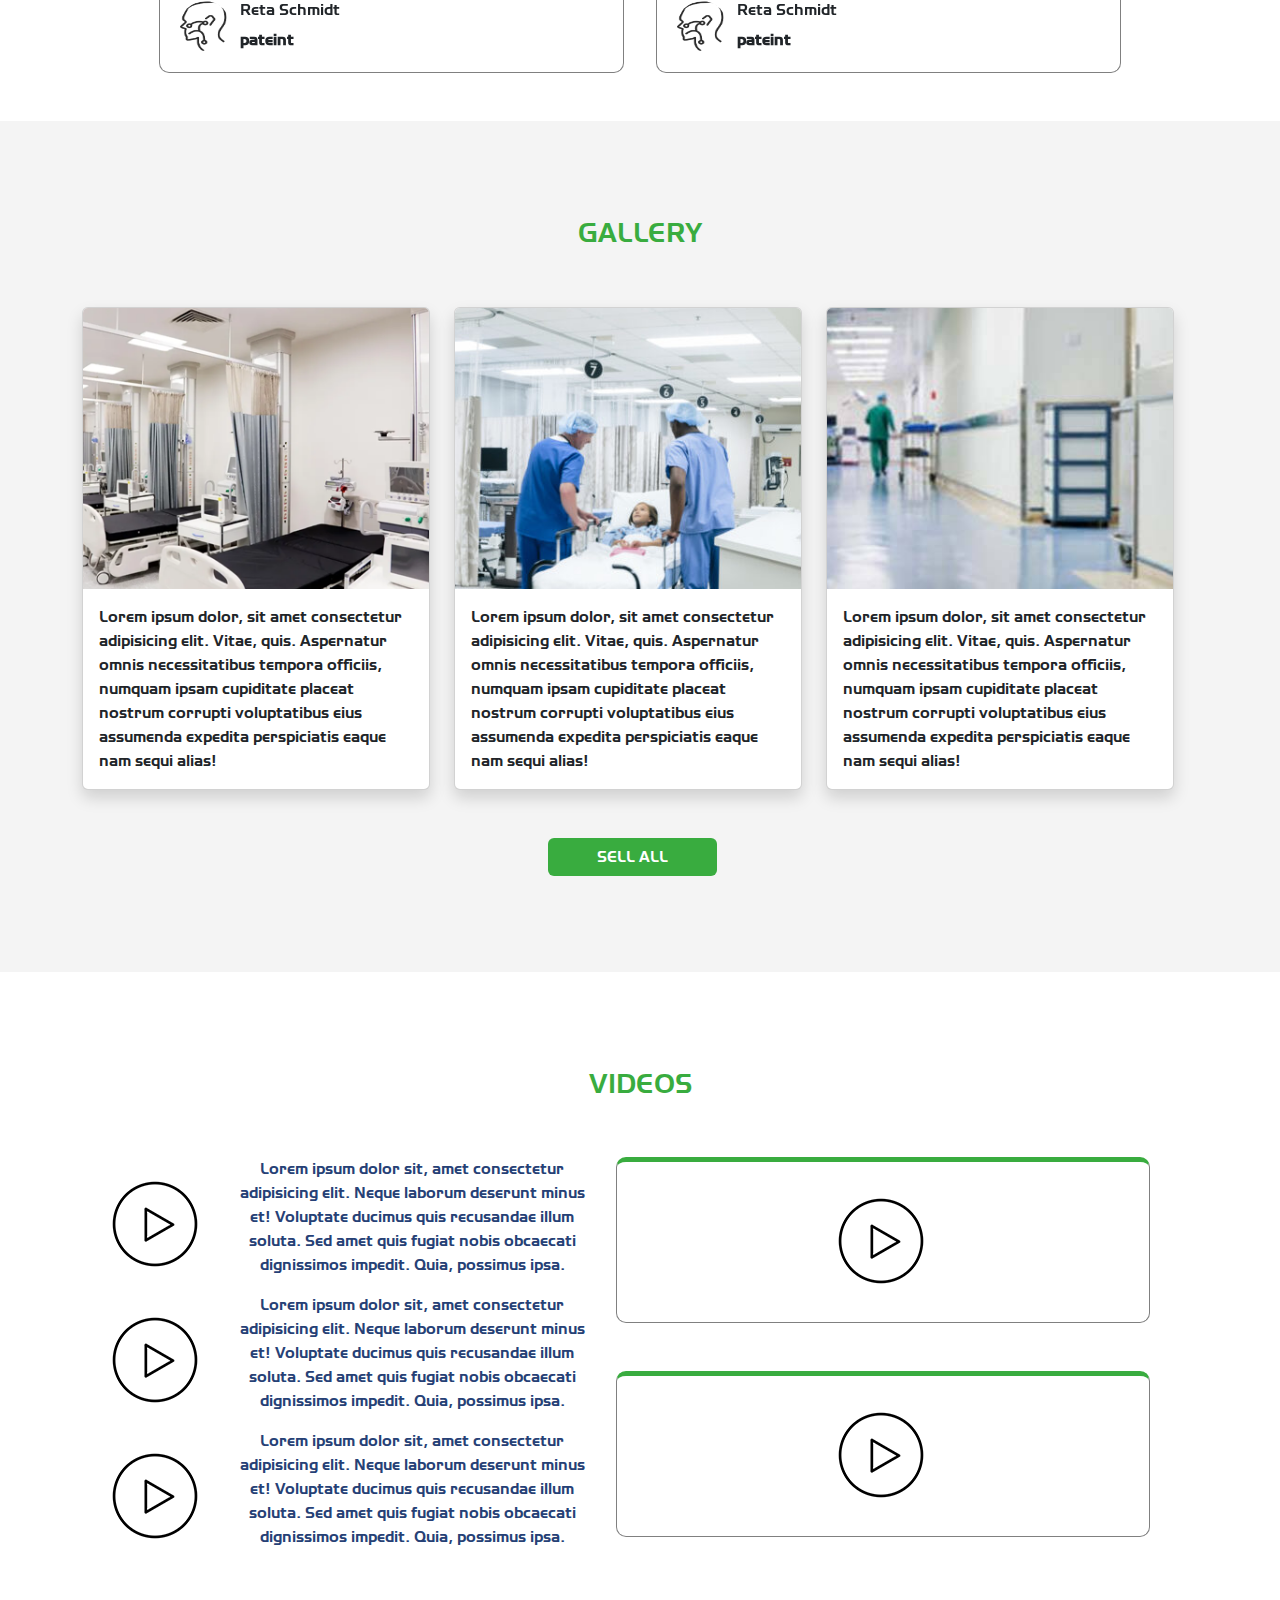
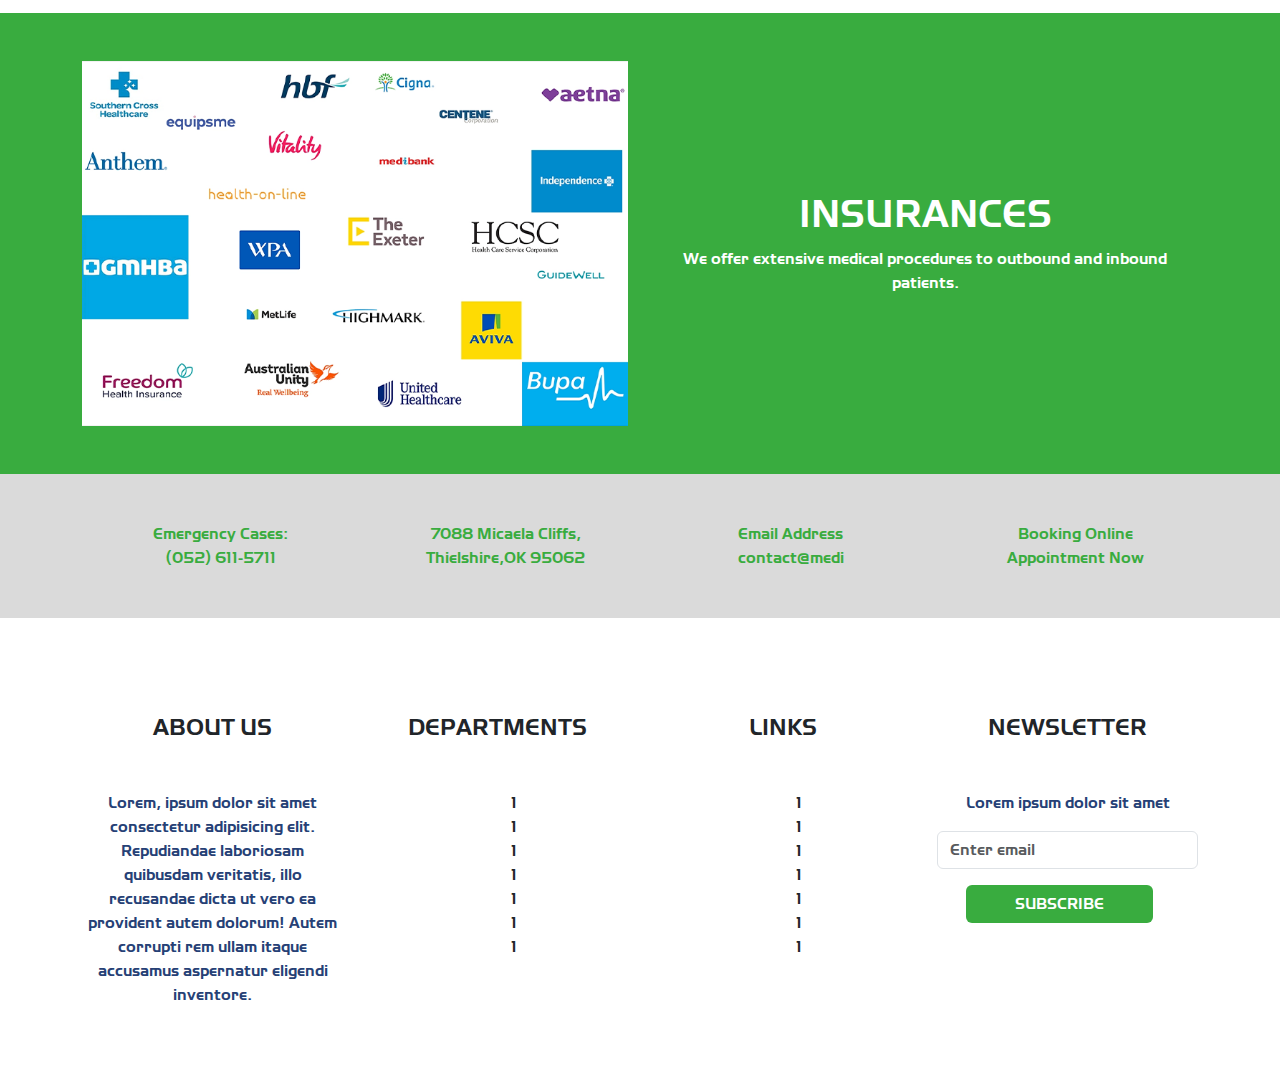
==== commit 9a3e0339: "Thrid Page" ====
--- a/Home_page/index.html
+++ b/Home_page/index.html
@@ -60,7 +60,7 @@
       <div class="container">
         <div class="menu">
           <nav class="navbar navbar-expand-lg navbar-light">
-            <a class="navbar-brand mx-auto" href="#">
+            <a class="navbar-brand mx-xl-auto " href="#">
               <img src="asset/Logo_Image.png" width="80" height="80" alt="" />
             </a>
             <button
@@ -75,7 +75,7 @@
               <span class="navbar-toggler-icon"></span>
             </button>
 
-            <div class="collapse navbar-collapse" id="navbarSupportedContent">
+            <div class="collapse navbar-collapse mx-5" id="navbarSupportedContent">
               <ul class="navbar-nav mx-5 text-center ">
                 <li class="nav-item active">
                   <a class="nav-link" href="#">MAIN <span class="sr-only">(current)</span></a>
@@ -108,7 +108,7 @@
                 <li class="nav-item">
                   <a class="nav-link" href="#">CONTACT WITH US <span class="sr-only">(current)</span></a>
                 </li>
-                <li class="nav-item ms-5">
+                <li class="nav-item ms-xl-5">
                   <a class="nav-link" href="#"><i class="fa-solid fa-magnifying-glass"></i></a>
                 </li>
               </ul>
@@ -126,22 +126,22 @@
          
           <div class=" swiper">
             <div class="swiper-wrapper">
-              <div class="swiper-slide">
-                <h3 class="text-white  ms-5">
-                  MEDICAL EXCELLENCE <br />PROESSIONAL CARE <span class="v rounded-pill px-2"">AND</span> PERSONAL SERVICE
-                </h3>
-                <div class="btns ms-lg-5 text-center mt-5 ">
+              <div class="swiper-slide mx-xl-5">
+                <h1 class="text-white  ms-5">
+                  MEDICAL EXCELLENCE <br />PROESSIONAL CARE AND PERSONAL SERVICE
+                </h1>
+                <div class="btns ms-lg-5 text-center text-xl-start mt-5 ">
                   
                   <button type="button" class="btn btn-success  me-lg-3 my-3 my-lg-0 px-5 booking">Booking Now</button>
                   <button type="button" class="btn bg-black  text-white px-5 medicalFile">medicalFile</button>
                 </div>
               </div>
               
-              <div class="swiper-slide">
-                <h3 class="text-white  ms-5">
-                  MEDICAL EXCELLENCE <br />PROESSIONAL CARE <span class="v rounded-pill px-2"">AND</span> PERSONAL SERVICE
-                </h3>
-                <div class="btns ms-lg-5 text-center  mt-5">
+              <div class="swiper-slide mx-xl-5 ">
+                <h1 class="text-white  ms-5">
+                  MEDICAL EXCELLENCE <br />PROESSIONAL CARE AND PERSONAL SERVICE
+                </h1>
+                <div class="btns ms-lg-5 text-center  text-xl-start mt-5">
                   
                   <button type="button" class="btn btn-success  me-lg-3 my-3  my-lg-0 px-5 booking">Booking Now</button>
                   <button type="button" class="btn bg-black  text-white px-5 medicalFile">medicalFile</button>
@@ -150,7 +150,7 @@
              
             </div>
             <div class="swiper-button swiper-button-next text-white px-3"></div>
-            <div class=" swiper-button swiper-button-prev  text-white px-3 "></div>
+            <div class=" swiper-button swiper-button-prev  text-white px-3  "></div>
           </div>
           
         </div>
@@ -171,27 +171,27 @@
           <div class="cards col-12 row text-center  ">
 
             <div class="col-12 col-lg  S_card mt-3 bg-white p-3 ms-2">
-              <img src="asset/1.png" class="mt-3" alt="">
+              <img src="asset/1.png" class="mt-3" style="height: 10rem;" alt="">
               <h4 class="mt-3 ">Ear, Nose AndThroat</h4>
               <p>Lorem ipsum dolor sit amet consectetur adipisicing elit. Obcaecati impedit doloribus blanditiis accusantium animi, quia ullam officiis quaerat quos temporibus aliquam nobis deserunt tenetur iure eos vel delectus, excepturi alias.</p>
             </div>
 
             <div class="col-12 col-lg  S_card mt-3 bg-white p-3 ms-2">
-              <img src="asset/2.png" class="mt-3" alt="">
+              <img src="asset/2.png" class="mt-3"  style="height: 10rem;" alt="">
               <h4 class="mt-3 ">Ear, Nose AndThroat</h4>
               <p>Lorem ipsum dolor sit amet consectetur adipisicing elit. Obcaecati impedit doloribus blanditiis accusantium animi, quia ullam officiis quaerat quos temporibus aliquam nobis deserunt tenetur iure eos vel delectus, excepturi alias.</p>
             </div>
 
 
             <div class="col-12 col-lg S_card mt-3 bg-white ms-2 p-3 ms-2">
-              <img src="asset/3.png" class="mt-3" alt="">
+              <img src="asset/3.png" class="mt-3" style="height: 10rem;" alt="">
               <h4 class="mt-3 ">Ear, Nose AndThroat</h4>
               <p>Lorem ipsum dolor sit amet consectetur adipisicing elit. Obcaecati impedit doloribus blanditiis accusantium animi, quia ullam officiis quaerat quos temporibus aliquam nobis deserunt tenetur iure eos vel delectus, excepturi alias.</p>
             </div>
 
 
             <div class="col-12 col-lg  S_card mt-3 bg-white p-3 ms-2">
-              <img src="asset/4.png" class="mt-3" alt="">
+              <img src="asset/4.png" class="mt-3" style="height: 10rem;" alt="">
               <h4 class="mt-3 ">Ear, Nose AndThroat</h4>
               <p>Lorem ipsum dolor sit amet consectetur adipisicing elit. Obcaecati impedit doloribus blanditiis accusantium animi, quia ullam officiis quaerat quos temporibus aliquam nobis deserunt tenetur iure eos vel delectus, excepturi alias.</p>
             </div>
@@ -203,27 +203,27 @@
           <div class="cards col-12 row text-center">
 
             <div class="col-12 col-lg   S_card mt-3 bg-white p-3 ms-2">
-              <img src="asset/5.png" class="mt-3" alt="">
+              <img src="asset/5.png" class="mt-3" style="height: 10rem;" alt="">
               <h4 class="mt-3 ">Ear, Nose AndThroat</h4>
               <p>Lorem ipsum dolor sit amet consectetur adipisicing elit. Obcaecati impedit doloribus blanditiis accusantium animi, quia ullam officiis quaerat quos temporibus aliquam nobis deserunt tenetur iure eos vel delectus, excepturi alias.</p>
             </div>
 
             <div class="col-12 col-lg  S_card mt-3 bg-white p-3 ms-2">
-              <img src="asset/6.png" class="mt-3" alt="">
+              <img src="asset/6.png" class="mt-3" style="height: 10rem;" alt="">
               <h4 class="mt-3 ">Ear, Nose AndThroat</h4>
               <p>Lorem ipsum dolor sit amet consectetur adipisicing elit. Obcaecati impedit doloribus blanditiis accusantium animi, quia ullam officiis quaerat quos temporibus aliquam nobis deserunt tenetur iure eos vel delectus, excepturi alias.</p>
             </div>
 
 
             <div class="col-12 col-lg  S_card mt-3 bg-white ms-2 p-3 ms-2">
-              <img src="asset/7.png" class="mt-3" alt="">
+              <img src="asset/7.png" class="mt-3" style="height: 10rem;" alt="">
               <h4 class="mt-3 ">Ear, Nose AndThroat</h4>
               <p>Lorem ipsum dolor sit amet consectetur adipisicing elit. Obcaecati impedit doloribus blanditiis accusantium animi, quia ullam officiis quaerat quos temporibus aliquam nobis deserunt tenetur iure eos vel delectus, excepturi alias.</p>
             </div>
 
 
             <div class=" col-12 col-lg S_card mt-3 bg-white p-3 ms-2">
-              <img src="asset/8.png" class="mt-3" alt="">
+              <img src="asset/8.png" class="mt-3" style="height: 10rem;" alt="">
               <h4 class="mt-3 ">Ear, Nose AndThroat</h4>
               <p>Lorem ipsum dolor sit amet consectetur adipisicing elit. Obcaecati impedit doloribus blanditiis accusantium animi, quia ullam officiis quaerat quos temporibus aliquam nobis deserunt tenetur iure eos vel delectus, excepturi alias.</p>
             </div>
@@ -274,42 +274,73 @@
      <div class="clients">
       <div class="container">
         <div class="row py-5">
+
           <div class="col-12 navigation">
             <h3>WHAT <span>CLIENTS SAY</span></h3>
             <div class="arrow">
             </div>
           </div>
-          <div class=" clinets col-12 row">
-              <div class="swiper-wrapper ">
-                <div class="swiper-slide w-50 ">
-                  <p>Lorem ipsum dolor, sit amet consectetur adipisicing elit. Ipsum odio atque assumenda. Tempora quasi rerum iste dolorem. Nobis, optio illo minus deleniti vitae fugit eum sapiente modi labore officiis asperiores Lorem ipsum dolor sit amet consectetur adipisicing elit. Rerum est dolores aut veritatis, laudantium alias eius vitae odio repudiandae? Dolor tempora quidem aspernatur laboriosam debitis! Tempora minima mollitia quae maiores? </p>
-                  <div class="card-footer d-flex bg-transparent mt-5">
-                    <img class="avatar" src="asset/1.png" alt="User Avatar">
-                    <div class="Slideinfo ">
-                      <h6>Reta Schmidt</h6>
-                      <span class="user-name">pateint</span>
+
+          <div class="col-12">
+            <div class="swiper X">
+              <div class="swiper-wrapper  flex--wrap flex-xl-nowrap">
+
+                    <div class="swiper-slide d-flex  justify-content-xl-center">
+                      <div class="ClientsCard col-12 col-xl-5 me-xl-3">
+                        <p>Lorem ipsum dolor, sit amet consectetur adipisicing elit. Ipsum odio atque assumenda. Tempora quasi rerum iste dolorem. Nobis, optio illo minus deleniti vitae fugit eum sapiente modi labore officiis asperiores Lorem ipsum dolor sit amet consectetur adipisicing elit. Rerum est dolores aut veritatis, laudantium alias eius vitae odio repudiandae? Dolor tempora quidem aspernatur laboriosam debitis! Tempora minima mollitia quae maiores? </p>
+                        <div class="card-footer d-flex bg-transparent mt-5">
+                          <img class="avatar" src="asset/1.png" alt="User Avatar">
+                          <div class="Slideinfo ">
+                            <h6>Reta Schmidt</h6>
+                            <span class="user-name">pateint</span>
+                          </div>
+                        </div>
+                      </div>
+
+                      <div class="ClientsCard col-12 col-xl-5 ms-xl-3 ">
+                        <p>Lorem ipsum dolor, sit amet consectetur adipisicing elit. Ipsum odio atque assumenda. Tempora quasi rerum iste dolorem. Nobis, optio illo minus deleniti vitae fugit eum sapiente modi labore officiis asperiores Lorem ipsum dolor sit amet consectetur adipisicing elit. Rerum est dolores aut veritatis, laudantium alias eius vitae odio repudiandae? Dolor tempora quidem aspernatur laboriosam debitis! Tempora minima mollitia quae maiores? </p>
+                        <div class="card-footer d-flex bg-transparent mt-5">
+                          <img class="avatar" src="asset/1.png" alt="User Avatar">
+                          <div class="Slideinfo ">
+                            <h6>Reta Schmidt</h6>
+                            <span class="user-name">pateint</span>
+                          </div>
+                        </div>
+                      </div> 
                     </div>
-                  
+                
+                    <div class="swiper-slide d-flex justify-content-xl-center">
+                            <div class="ClientsCard  col-12 col-xl-5 me-xl-3 ">
+                              <p>Lorem ipsum dolor, sit amet consectetur adipisicing elit. Ipsum odio atque assumenda. Tempora quasi rerum iste dolorem. Nobis, optio illo minus deleniti vitae fugit eum sapiente modi labore officiis asperiores Lorem ipsum dolor sit amet consectetur adipisicing elit. Rerum est dolores aut veritatis, laudantium alias eius vitae odio repudiandae? Dolor tempora quidem aspernatur laboriosam debitis! Tempora minima mollitia quae maiores? </p>
+                              <div class="card-footer d-flex bg-transparent mt-5">
+                                <img class="avatar" src="asset/1.png" alt="User Avatar">
+                                <div class="Slideinfo ">
+                                  <h6>Reta Schmidt</h6>
+                                  <span class="user-name">pateint</span>
+                                </div>
+                              </div>
+                            </div>
+
+                        <div class="ClientsCard  col-12 col-xl-5 ms-xl-3">
+                          <p>Lorem ipsum dolor, sit amet consectetur adipisicing elit. Ipsum odio atque assumenda. Tempora quasi rerum iste dolorem. Nobis, optio illo minus deleniti vitae fugit eum sapiente modi labore officiis asperiores Lorem ipsum dolor sit amet consectetur adipisicing elit. Rerum est dolores aut veritatis, laudantium alias eius vitae odio repudiandae? Dolor tempora quidem aspernatur laboriosam debitis! Tempora minima mollitia quae maiores? </p>
+                          <div class="card-footer d-flex bg-transparent mt-5">
+                            <img class="avatar" src="asset/1.png" alt="User Avatar">
+                            <div class="Slideinfo ">
+                              <h6>Reta Schmidt</h6>
+                              <span class="user-name">pateint</span>
+                            </div>
+                          </div>
+                        </div> 
                   </div>
-                </div>
-                
-                <!-- <div class="swiper-slide w-50 ">
-                  <p>Lorem ipsum dolor, sit amet consectetur adipisicing elit. Ipsum odio atque assumenda. Tempora quasi rerum iste dolorem. Nobis, optio illo minus deleniti vitae fugit eum sapiente modi labore officiis asperiores Lorem ipsum dolor sit amet consectetur adipisicing elit. Rerum est dolores aut veritatis, laudantium alias eius vitae odio repudiandae? Dolor tempora quidem aspernatur laboriosam debitis! Tempora minima mollitia quae maiores? </p>
-                  <div class="card-footer d-flex bg-transparent mt-5">
-                    <img class="avatar" src="asset/1.png" alt="User Avatar">
-                    <div class="Slideinfo ">
-                      <h6>Reta Schmidt</h6>
-                      <span class="user-name">pateint</span>
-                    </div>
-                  
-                  </div>
-                </div> -->
-             
                
               </div>
-              <div class="swiper-pagination"></div>
+              <div class="swiper-button swiper-button-next text-white px-3 mx-3"></div>
+              <div class=" swiper-button swiper-button-prev  text-white px-3 mx-3 "></div>
+            </div>
             
           </div>
+
+
         </div>
       </div>
      </div>
@@ -541,7 +572,7 @@
       </div>
      </div>
      <!--Footer-->
-    
+     <button id="scrollToTopBtn" class="rounded py-auto" onclick="scrollToTop()">&#8593;</button>
     <!-- Bootstrap cdn -->
     <script
       src="https://code.jquery.com/jquery-3.2.1.slim.min.js"
--- a/Home_page/style.css
+++ b/Home_page/style.css
@@ -1,5 +1,9 @@
 * {
   box-sizing: border-box;
+}
+@font-face {
+  font-family: "ITC Handel Gothic Arabic Bold";
+  src: url(asset/Fonts/font.ttf);
 }
 :root {
   --white-color: #ffffff;
@@ -15,11 +19,13 @@
   --main-font-size: 14px;
   --main-font-icon: 24px;
 }
-body{
-  overflow-x: hidden;
-}
+
 a {
   color: inherit !important;
+}
+body{
+  font-family: "ITC Handel Gothic Arabic Bold";
+  overflow-x: hidden;
 }
 
 /*Navbar*/
@@ -79,6 +85,7 @@
   background-color: var(--main-color);
 }
 /*Hero*/
+
 /*OURSPECIALTIES*/
 .OURSPECIALTIES{
   background-color: #F1F1F1;
@@ -99,6 +106,7 @@
     box-shadow: 0px 0px 10px rgba(0, 0, 0, 0.5); /* Adjust shadow properties as needed */
 }
 /*OURSPECIALTIES*/
+
 /*ourdoctors*/
 .ourdoctors{
   background-color: #DADADA ;
@@ -132,7 +140,8 @@
       color:var(--main-color)
     }
   }
-  .swiper-slide{
+  
+  .ClientsCard{
     border-top: 5px solid var(--main-color); /* Green border on top */
     border-left: 1px solid gray; /* Remove left border */
     border-right:1px solid gray; /* Remove right border */
@@ -213,4 +222,29 @@
     color: white;
   }
 }
-/*footer*/+/*footer*/
+#scrollToTopBtn{
+  display: none;
+  position: fixed;
+  bottom: 20px;
+  right: 20px;
+  width: 40px;
+  height: 40px;
+  font-size: 20px;
+  border: none;
+  background-color: var(--main-color);
+  color: #fff;
+  border-radius: 10px;
+  cursor: pointer;
+  z-index: 9999;
+  padding-bottom: 15px;
+  transition: opacity 0.3s ease-in-out;
+}
+#scrollToTopBtn.fade-in {
+  opacity: 1;
+}
+
+#scrollToTopBtn.fade-out {
+  opacity: 0;
+}
+
